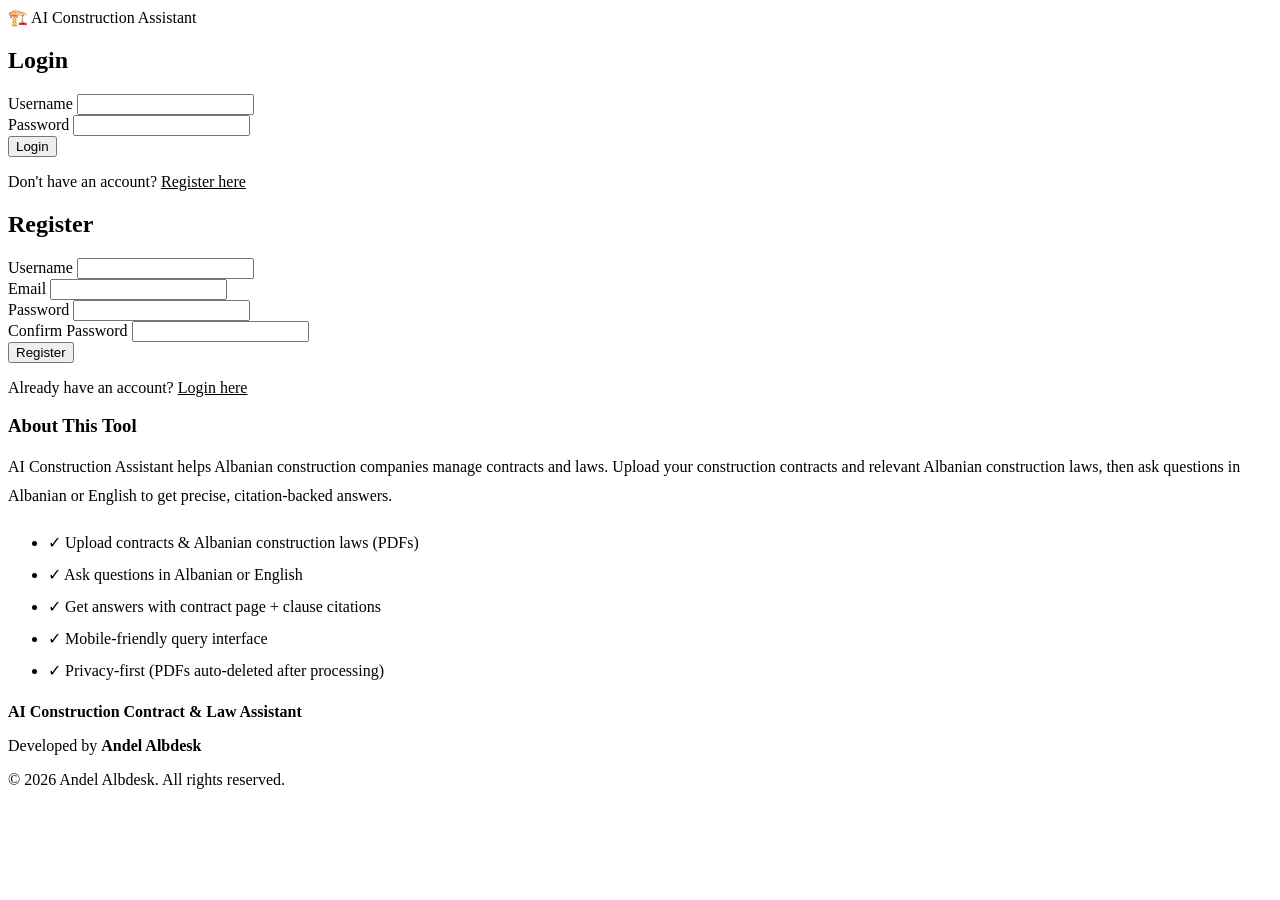
==== frontend/index.html @ 31fc42b1 "Prepare for Render free-tier deployment - Use absolute paths for frontend static files and logging (" ====
<!DOCTYPE html>
<html lang="en">
<head>
    <meta charset="UTF-8">
    <meta name="viewport" content="width=device-width, initial-scale=1.0">
    <title>AI Construction Assistant - Login</title>
    <link rel="stylesheet" href="/static/css/styles.css">
    <script src="/static/js/translations.js" defer></script>
</head>
<body>
    <div class="header">
        <div class="header-content">
            <div class="logo" data-translate="appTitle">
                🏗️ AI Construction Assistant
            </div>
        </div>
    </div>

    <div class="container-narrow">
        <div class="card mt-20">
            <div id="login-form">
                <h2 class="card-header" data-translate="loginHeader">Login</h2>

                <form id="loginForm" onsubmit="handleLogin(event)">
                    <div class="form-group">
                        <label class="form-label" for="login-username" data-translate="username">Username</label>
                        <input type="text" id="login-username" class="form-input" required>
                    </div>

                    <div class="form-group">
                        <label class="form-label" for="login-password" data-translate="password">Password</label>
                        <input type="password" id="login-password" class="form-input" required>
                    </div>

                    <button type="submit" class="btn btn-primary btn-block" data-translate="loginButton">Login</button>
                </form>

                <p class="text-center mt-20">
                    <span data-translate="noAccount">Don't have an account?</span>
                    <a href="#" onclick="showRegisterForm(); return false;" style="color: var(--primary-color);">
                        <span data-translate="registerHere">Register here</span>
                    </a>
                </p>
            </div>

            <div id="register-form" class="hidden">
                <h2 class="card-header" data-translate="register">Register</h2>

                <form id="registerForm" onsubmit="handleRegister(event)">
                    <div class="form-group">
                        <label class="form-label" for="register-username" data-translate="username">Username</label>
                        <input type="text" id="register-username" class="form-input" required>
                    </div>

                    <div class="form-group">
                        <label class="form-label" for="register-email" data-translate="email">Email</label>
                        <input type="email" id="register-email" class="form-input" required>
                    </div>

                    <div class="form-group">
                        <label class="form-label" for="register-password" data-translate="password">Password</label>
                        <input type="password" id="register-password" class="form-input" minlength="6" required>
                    </div>

                    <div class="form-group">
                        <label class="form-label" for="register-password-confirm" data-translate="confirmPassword">Confirm Password</label>
                        <input type="password" id="register-password-confirm" class="form-input" minlength="6" required>
                    </div>

                    <button type="submit" class="btn btn-primary btn-block" data-translate="registerButton">Register</button>
                </form>

                <p class="text-center mt-20">
                    <span data-translate="haveAccount">Already have an account?</span>
                    <a href="#" onclick="showLoginForm(); return false;" style="color: var(--primary-color);">
                        <span data-translate="loginHere">Login here</span>
                    </a>
                </p>
            </div>
        </div>

        <div class="card">
            <h3 style="color: var(--primary-color); margin-bottom: 15px;">About This Tool</h3>
            <p style="line-height: 1.8; color: var(--text-light);">
                AI Construction Assistant helps Albanian construction companies manage contracts and laws.
                Upload your construction contracts and relevant Albanian construction laws, then ask questions
                in Albanian or English to get precise, citation-backed answers.
            </p>
            <ul style="margin-top: 15px; line-height: 2; color: var(--text-light);">
                <li>✓ Upload contracts & Albanian construction laws (PDFs)</li>
                <li>✓ Ask questions in Albanian or English</li>
                <li>✓ Get answers with contract page + clause citations</li>
                <li>✓ Mobile-friendly query interface</li>
                <li>✓ Privacy-first (PDFs auto-deleted after processing)</li>
            </ul>
        </div>
    </div>

    <script src="/static/js/scripts.js"></script>
    <script>
        // Check if already logged in
        async function checkAuthStatus() {
            const isAuth = await appFunctions.checkAuth();
            if (isAuth) {
                window.location.href = '/dashboard';
            }
        }

        checkAuthStatus();

        function showLoginForm() {
            document.getElementById('login-form').classList.remove('hidden');
            document.getElementById('register-form').classList.add('hidden');
        }

        function showRegisterForm() {
            document.getElementById('login-form').classList.add('hidden');
            document.getElementById('register-form').classList.remove('hidden');
        }

        async function handleLogin(event) {
            event.preventDefault();

            const username = document.getElementById('login-username').value;
            const password = document.getElementById('login-password').value;

            await appFunctions.login(username, password);
        }

        async function handleRegister(event) {
            event.preventDefault();

            const username = document.getElementById('register-username').value;
            const email = document.getElementById('register-email').value;
            const password = document.getElementById('register-password').value;
            const confirmPassword = document.getElementById('register-password-confirm').value;

            if (password !== confirmPassword) {
                appFunctions.showAlert('Passwords do not match', 'error');
                return;
            }

            await appFunctions.register(username, email, password);
        }
    </script>

    <div class="footer">
        <div class="footer-content">
            <p><strong data-translate="footerTitle">AI Construction Contract & Law Assistant</strong></p>
            <p><span data-translate="developedBy">Developed by</span> <strong>Andel Albdesk</strong></p>
            <p data-translate="copyright">&copy; 2026 Andel Albdesk. All rights reserved.</p>
        </div>
    </div>
</body>
</html>
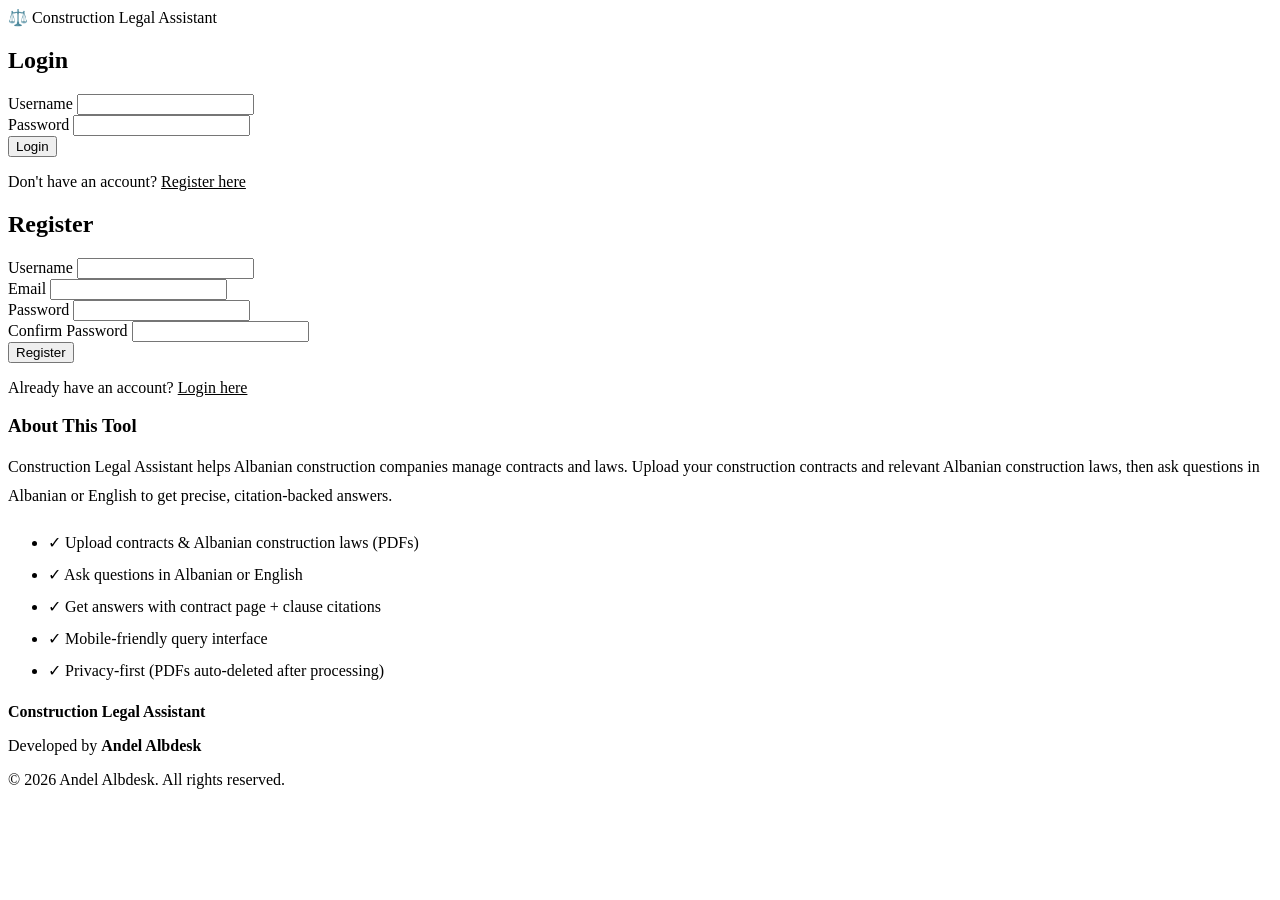
==== commit 5012bdfe: "Rename app to Construction Legal Assistant - All user-facing names: titles, headers, footers, health" ====
--- a/frontend/index.html
+++ b/frontend/index.html
@@ -3,7 +3,7 @@
 <head>
     <meta charset="UTF-8">
     <meta name="viewport" content="width=device-width, initial-scale=1.0">
-    <title>AI Construction Assistant - Login</title>
+    <title>Construction Legal Assistant - Login</title>
     <link rel="stylesheet" href="/static/css/styles.css">
     <script src="/static/js/translations.js" defer></script>
 </head>
@@ -11,7 +11,7 @@
     <div class="header">
         <div class="header-content">
             <div class="logo" data-translate="appTitle">
-                🏗️ AI Construction Assistant
+                ⚖️ Construction Legal Assistant
             </div>
         </div>
     </div>
@@ -82,7 +82,7 @@
         <div class="card">
             <h3 style="color: var(--primary-color); margin-bottom: 15px;">About This Tool</h3>
             <p style="line-height: 1.8; color: var(--text-light);">
-                AI Construction Assistant helps Albanian construction companies manage contracts and laws.
+                Construction Legal Assistant helps Albanian construction companies manage contracts and laws.
                 Upload your construction contracts and relevant Albanian construction laws, then ask questions
                 in Albanian or English to get precise, citation-backed answers.
             </p>
@@ -146,7 +146,7 @@
 
     <div class="footer">
         <div class="footer-content">
-            <p><strong data-translate="footerTitle">AI Construction Contract & Law Assistant</strong></p>
+            <p><strong data-translate="footerTitle">Construction Legal Assistant</strong></p>
             <p><span data-translate="developedBy">Developed by</span> <strong>Andel Albdesk</strong></p>
             <p data-translate="copyright">&copy; 2026 Andel Albdesk. All rights reserved.</p>
         </div>
